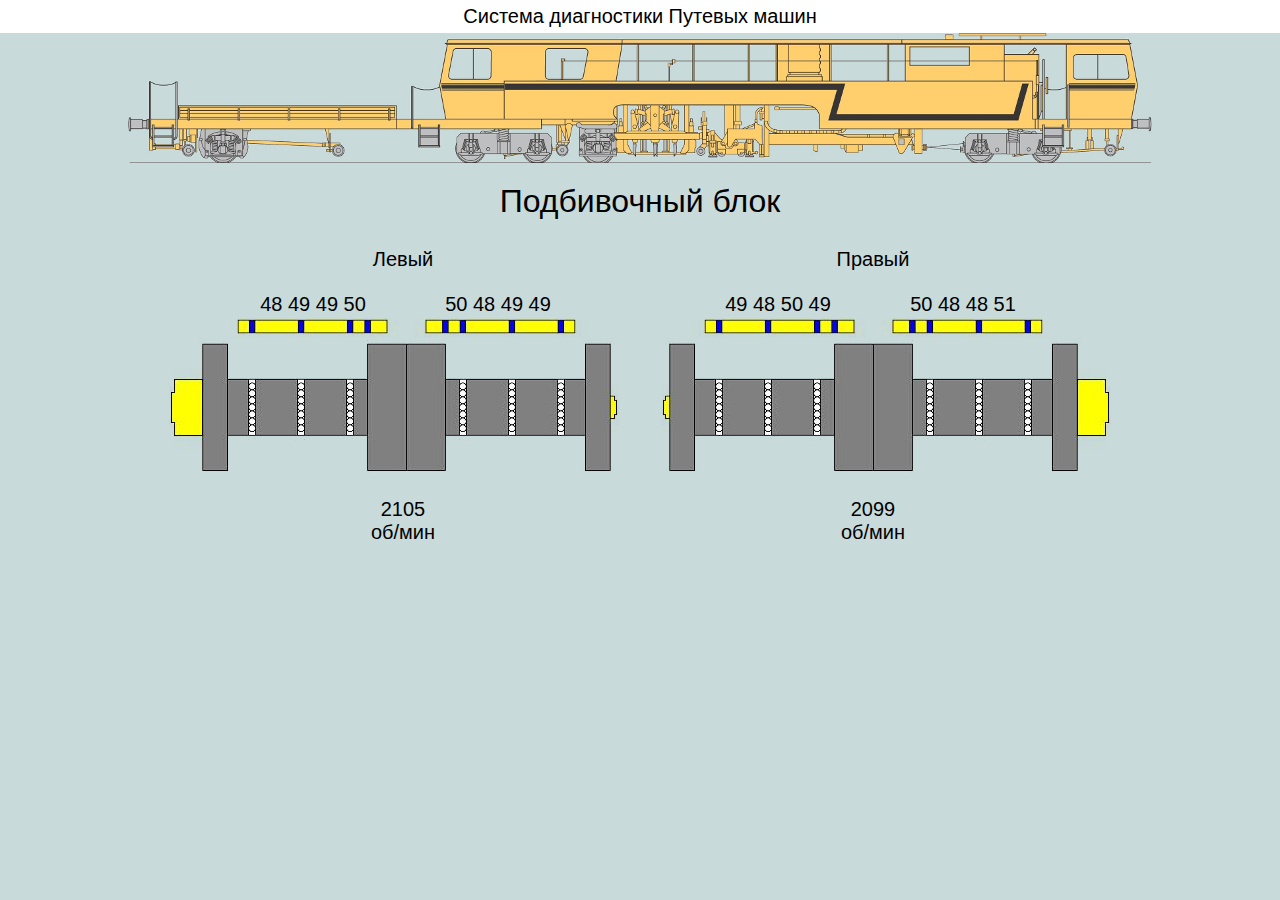
==== demo.html @ 73c33264 "Working prototype" ====
<!doctype html>

<html>
<head>
    <link rel="stylesheet" href="css/common.css"/>
    <script src="js/jquery.min.js"></script>
    <script src="js/main.js"></script>
</head>
<body>
    <div id="header">
    </div>
    <div id="container">
        <div id="top-image-block">
        </div>
        <div id="controls">
        </div>
    </div>
    
    <script>
    var trainz = new Trainz();
    trainz.load('data/demo.json', 'data/demo-source');
    </script>
</body>
</html>
---- css/common.css ----
body {
    font-family: arial;
    font-size: 20px;
    padding: 0px;
    margin: 0px;
}

#container {
    width: 1024px;
    margin: 0px auto;
}

#header {
    text-align: center;
    background: white;
    padding: 5px;
}

#controls {
    position: relative;
    height: 600px;
}
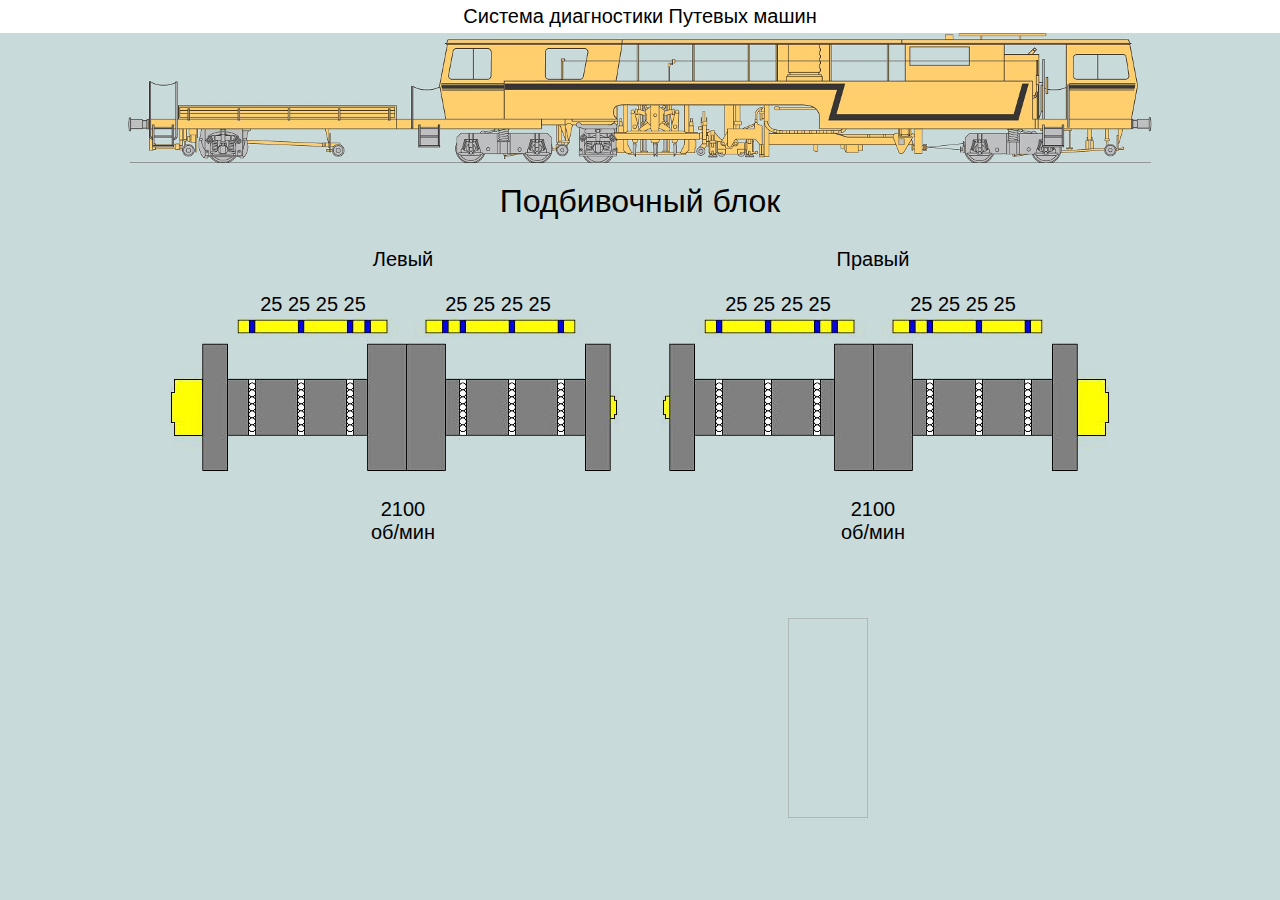
==== commit 989e0460: "Prototype for Vertical Gauge" ====
--- a/demo.html
+++ b/demo.html
@@ -4,6 +4,7 @@
 <head>
     <link rel="stylesheet" href="css/common.css"/>
     <script src="js/jquery.min.js"></script>
+    <script src="js/gauges.js"></script>
     <script src="js/main.js"></script>
 </head>
 <body>
@@ -18,7 +19,7 @@
     
     <script>
     var trainz = new Trainz();
-    trainz.load('data/demo.json', 'data/demo-source');
+    trainz.load('data/demo.json', 'data/demo-source', 'ru');
     </script>
 </body>
 </html>
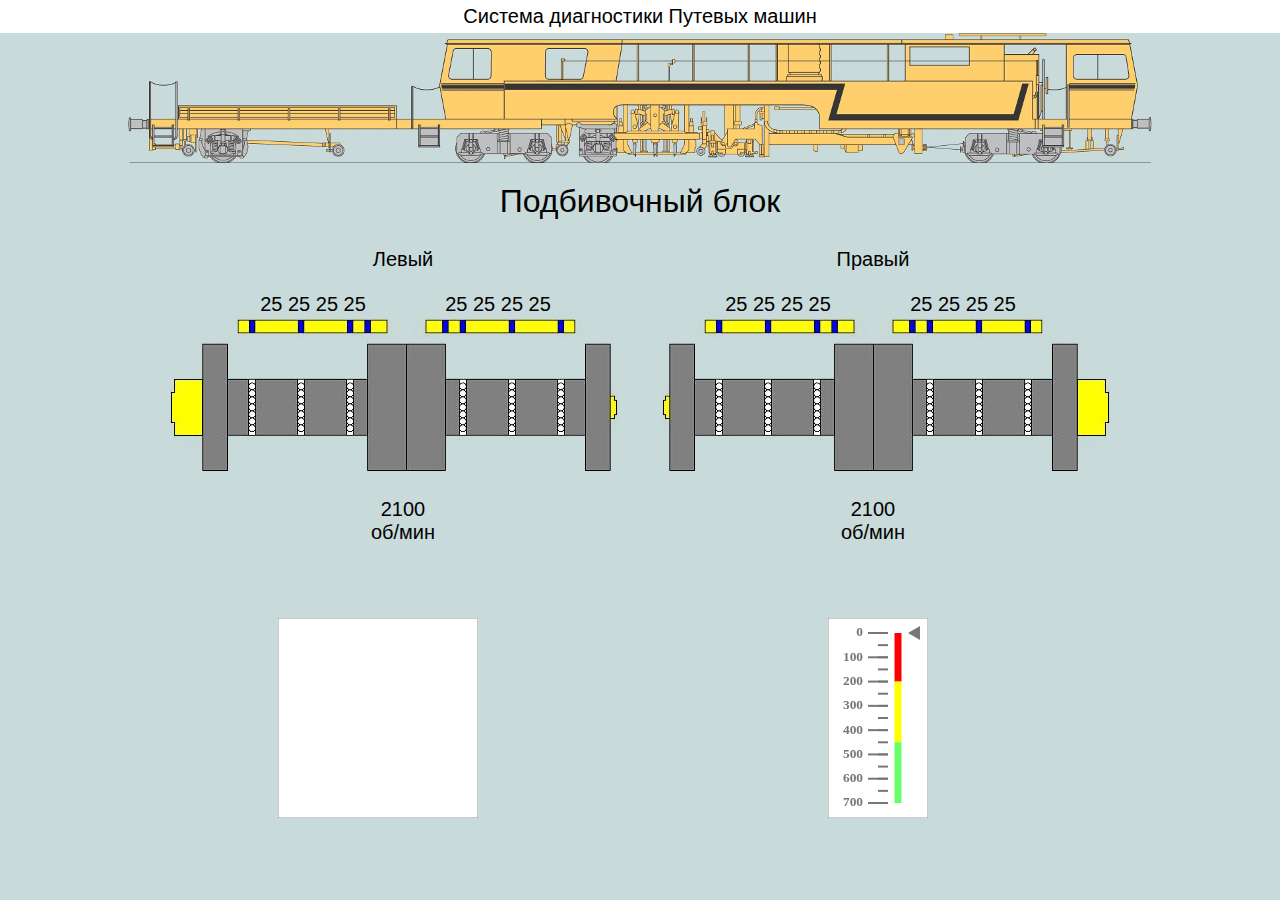
==== commit 8be36c03: "Started round gauge" ====
--- a/demo.html
+++ b/demo.html
@@ -4,7 +4,8 @@
 <head>
     <link rel="stylesheet" href="css/common.css"/>
     <script src="js/jquery.min.js"></script>
-    <script src="js/gauges.js"></script>
+    <script src="js/gauge-vert.js"></script>
+    <script src="js/gauge-round.js"></script>
     <script src="js/main.js"></script>
 </head>
 <body>
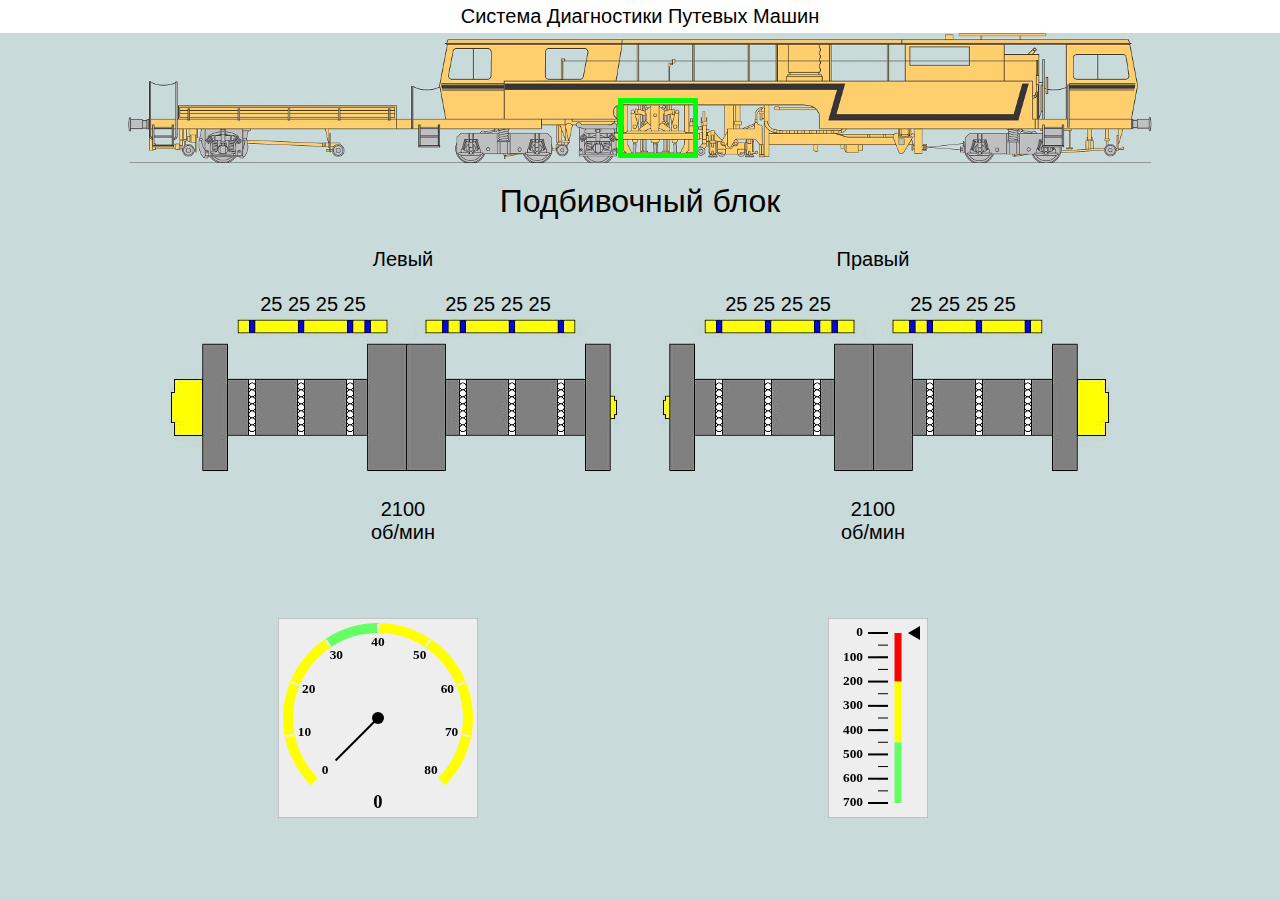
==== commit e5a9639d: "Clickable map at the top" ====
--- a/demo.html
+++ b/demo.html
@@ -4,6 +4,7 @@
 <head>
     <link rel="stylesheet" href="css/common.css"/>
     <script src="js/jquery.min.js"></script>
+    <script src="js/image-map.js"></script>
     <script src="js/gauge-vert.js"></script>
     <script src="js/gauge-round.js"></script>
     <script src="js/main.js"></script>
--- a/css/common.css
+++ b/css/common.css
@@ -21,3 +21,13 @@
     height: 600px;
 }
 
+.zone {
+    position: absolute;
+    cursor: pointer;
+    border: 5px solid #0f0;
+}
+
+.zone:hover {
+    border: 5px solid #f66;
+}
+
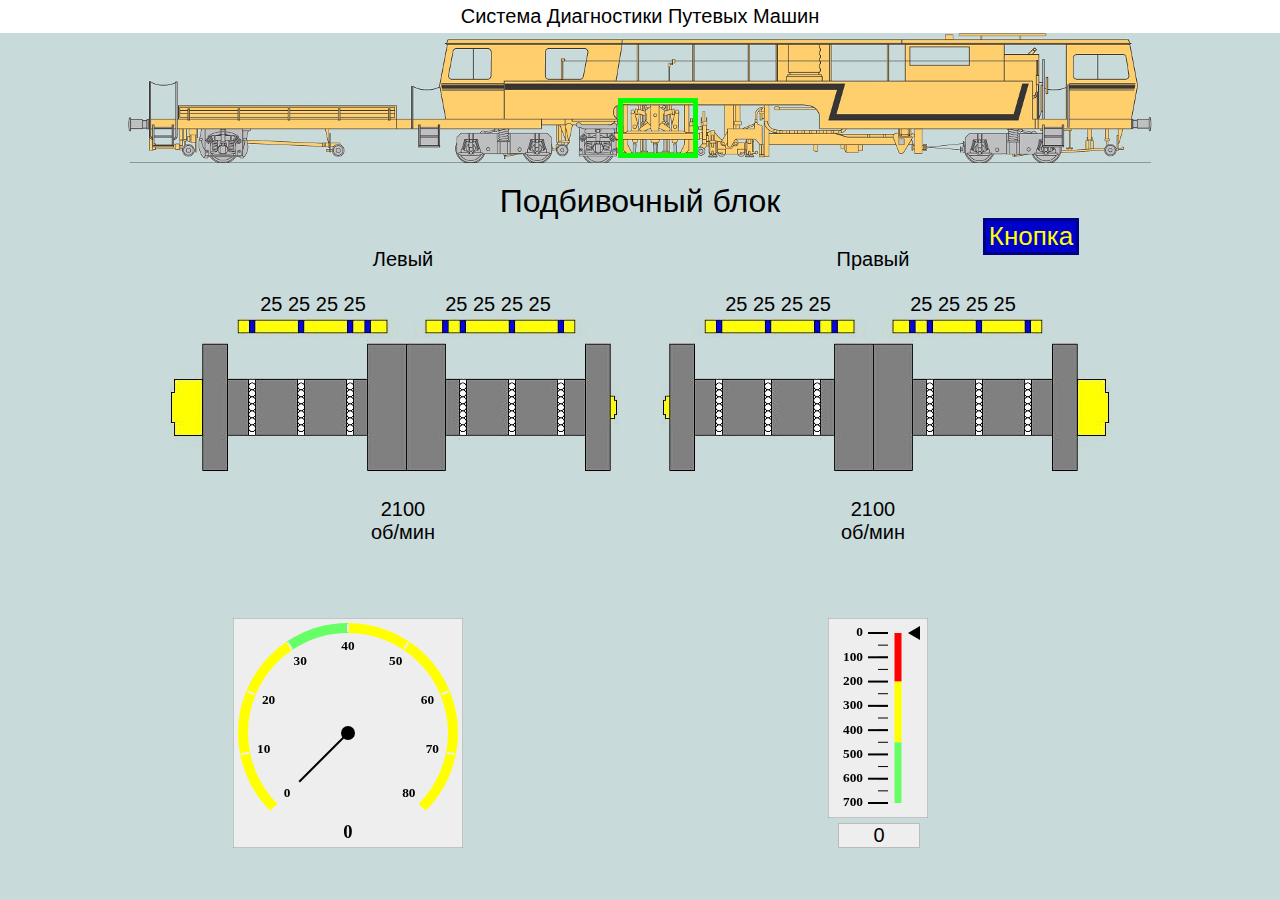
==== commit 8d58cc16: "Dragging and text selection disabled" ====
--- a/demo.html
+++ b/demo.html
@@ -9,7 +9,7 @@
     <script src="js/gauge-round.js"></script>
     <script src="js/main.js"></script>
 </head>
-<body>
+<body ondragstart="return false;" ondrop="return false;">
     <div id="header">
     </div>
     <div id="container">
@@ -21,7 +21,7 @@
     
     <script>
     var trainz = new Trainz();
-    trainz.load('data/demo.json', 'data/demo-source', 'ru');
+    trainz.reloadOrLoad('data/demo.json', 'data/demo-source');
     </script>
 </body>
 </html>
--- a/css/common.css
+++ b/css/common.css
@@ -31,3 +31,9 @@
     border: 5px solid #f66;
 }
 
+img, [data-type] {
+    -webkit-user-select: none;   /* Chrome/Safari/Opera */
+    -moz-user-select: none;      /* Firefox */
+    -ms-user-select: none;       /* Internet Explorer/Edge */
+    user-select: none;
+}
